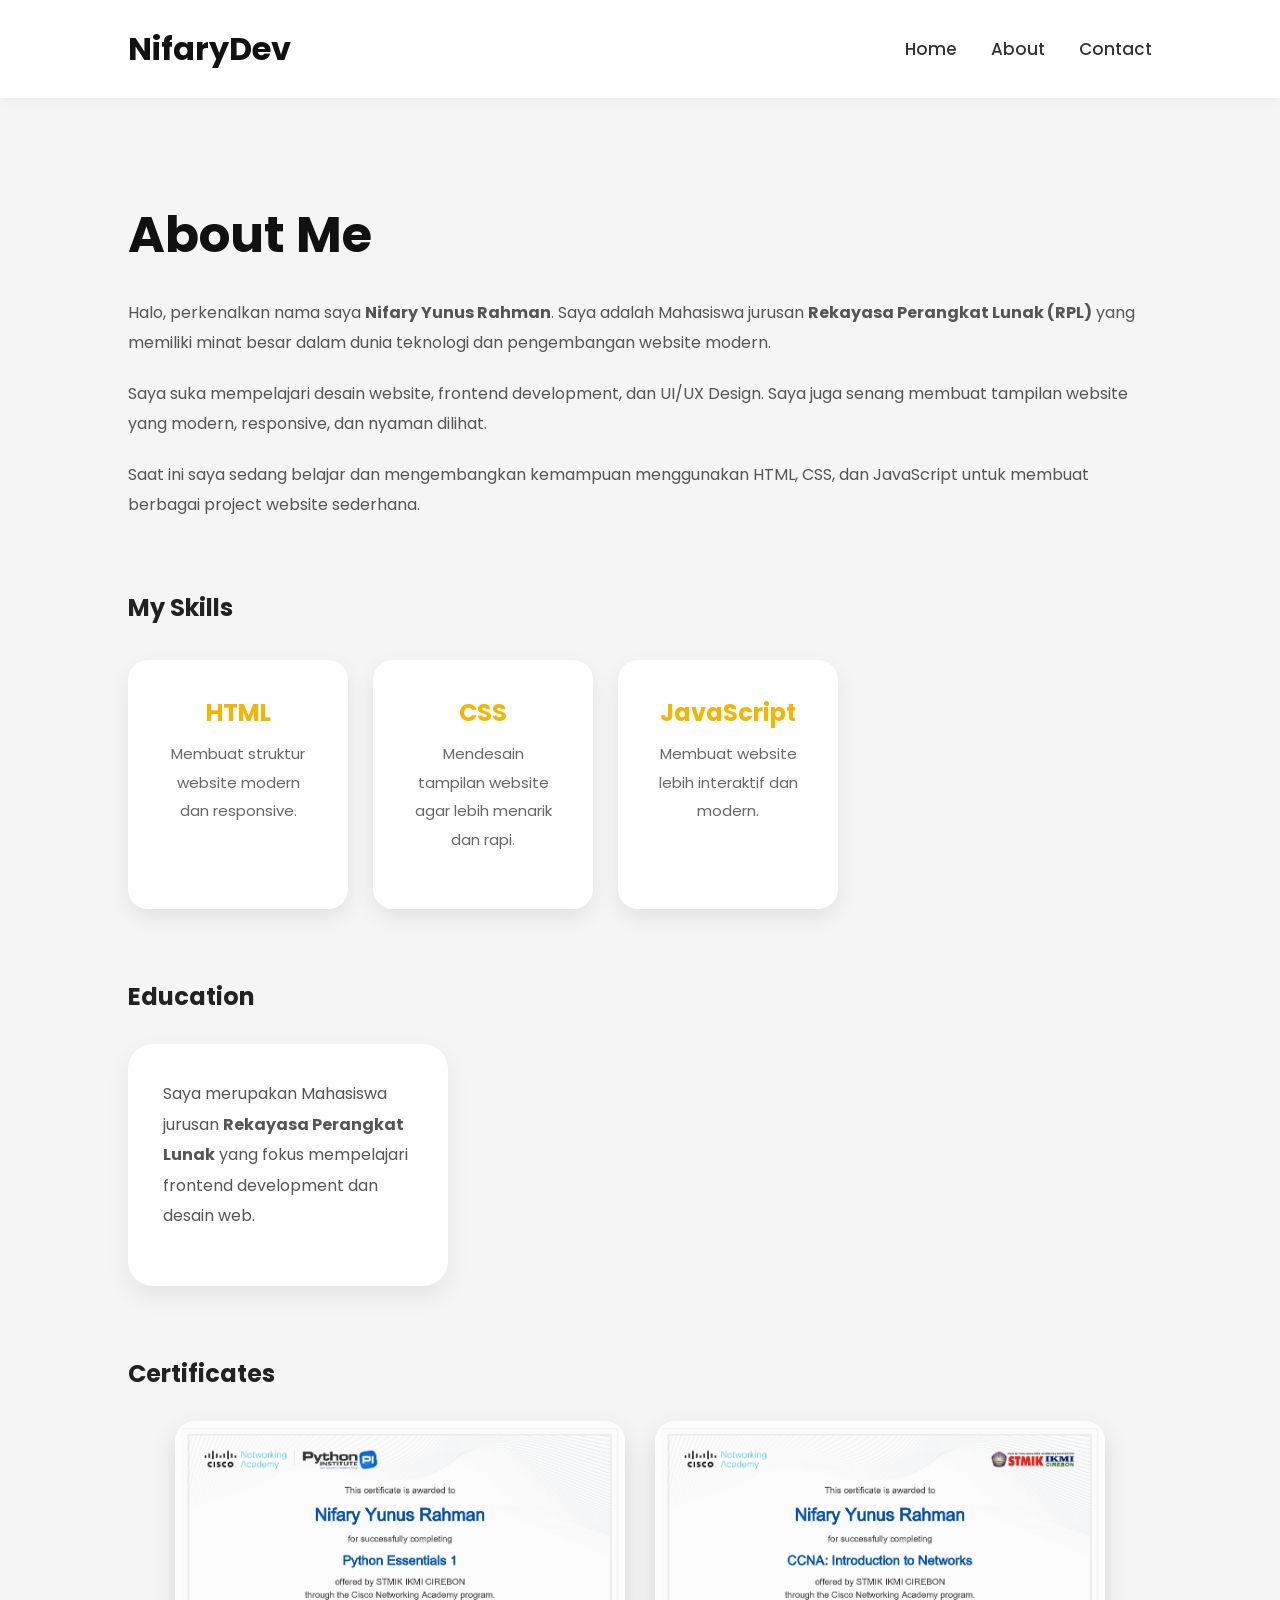
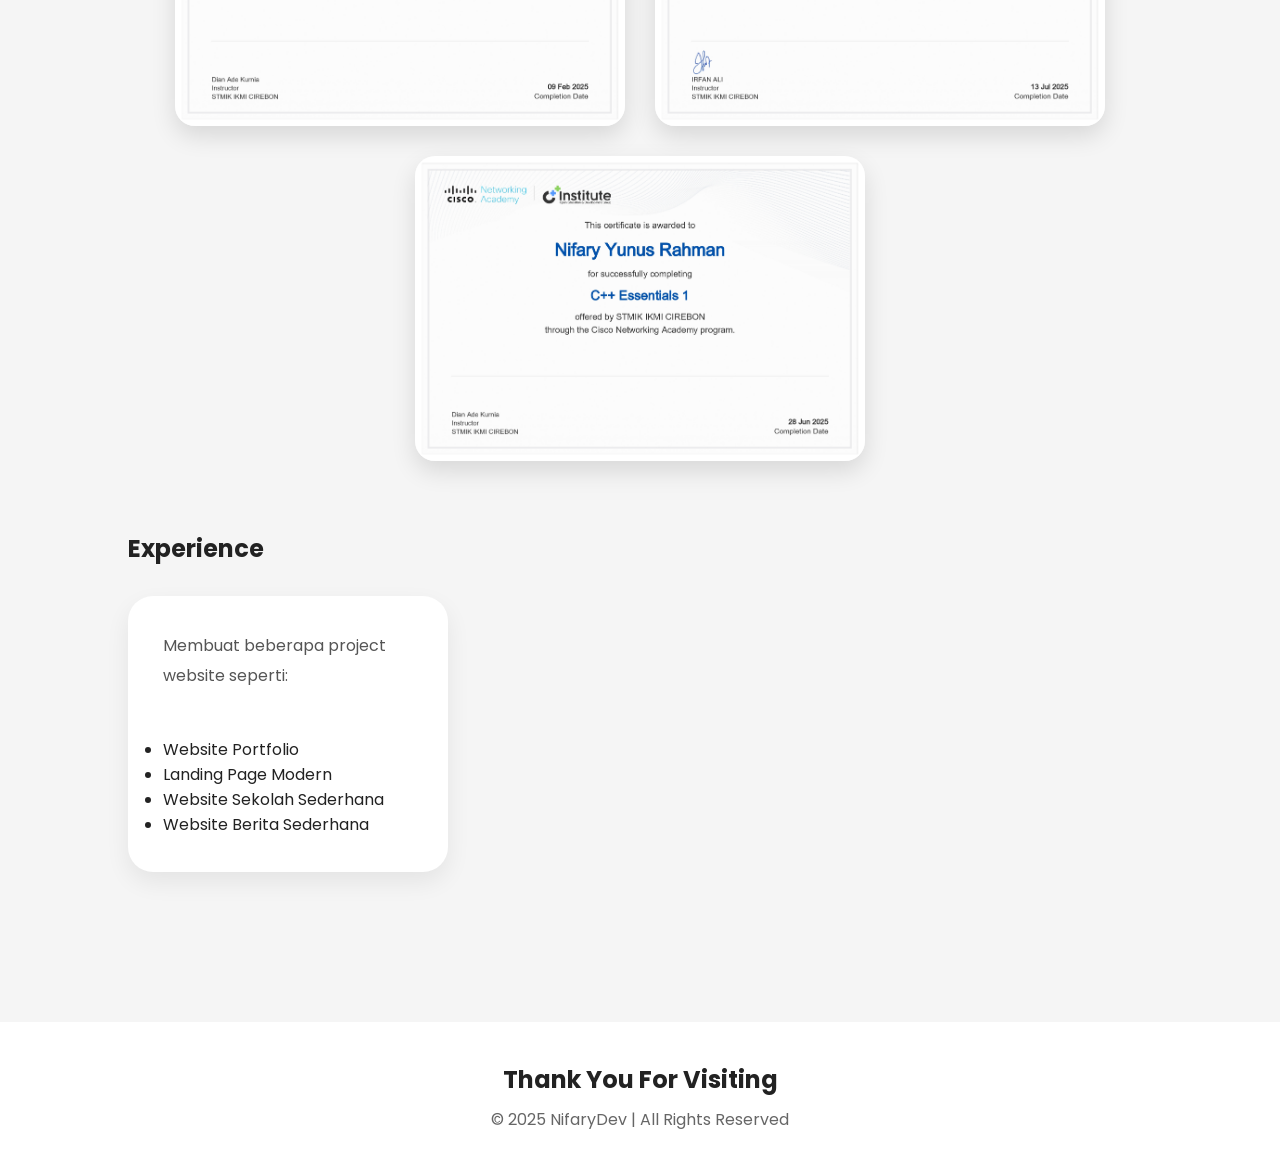
==== about.html @ db83219f "first commit" ====
<!DOCTYPE html>
<html lang="id">
<head>
  <meta charset="UTF-8">
  <meta name="viewport" content="width=device-width, initial-scale=1.0">

  <title>About | NifaryDev</title>

  <!-- CSS -->
  <link rel="stylesheet" href="css/style.css">

</head>

<body>

<!-- ================= HEADER ================= -->

<header>

  <div class="logo">
    NifaryDev
  </div>

  <nav>

    <a href="index.html">Home</a>

    <a href="about.html">About</a>

    <a href="contact.html">Contact</a>

  </nav>

</header>

<!-- ================= ABOUT SECTION ================= -->

<section class="page">

  <h1>About Me</h1>

  <p>
    Halo, perkenalkan nama saya
    <b>Nifary Yunus Rahman</b>.
    Saya adalah Mahasiswa jurusan
    <b>Rekayasa Perangkat Lunak (RPL)</b>
    yang memiliki minat besar dalam dunia
    teknologi dan pengembangan website modern.
  </p>

  <p>
    Saya suka mempelajari desain website,
    frontend development, dan UI/UX Design.
    Saya juga senang membuat tampilan website
    yang modern, responsive, dan nyaman dilihat.
  </p>

  <p>
    Saat ini saya sedang belajar dan
    mengembangkan kemampuan menggunakan
    HTML, CSS, dan JavaScript untuk membuat
    berbagai project website sederhana.
  </p>

  <!-- ================= SKILLS ================= -->

  <h2 class="sertifikat-title">
    My Skills
  </h2>

  <div class="skills">

    <div class="card">

      <h3>HTML</h3>

      <p>
        Membuat struktur website modern
        dan responsive.
      </p>

    </div>

    <div class="card">

      <h3>CSS</h3>

      <p>
        Mendesain tampilan website
        agar lebih menarik dan rapi.
      </p>

    </div>

    <div class="card">

      <h3>JavaScript</h3>

      <p>
        Membuat website lebih interaktif
        dan modern.
      </p>

    </div>

  </div>

  <!-- ================= EDUCATION ================= -->

  <h2 class="sertifikat-title">
    Education
  </h2>

  <div class="box">

    <p>
      Saya merupakan Mahasiswa jurusan
      <b>Rekayasa Perangkat Lunak</b>
      yang fokus mempelajari
      frontend development dan desain web.
    </p>

  </div>

  <!-- ================= CERTIFICATE ================= -->

  <h2 class="sertifikat-title">
    Certificates
  </h2>

  <div class="sertifikat">

    <img src="images/Python_Essentials_1_certificate.jpg" alt="Certificate 1">

    <img src="images/CCNA-_Introduction_to_Networks_certificate.jpg" alt="Certificate 2">

    <img src="images/C - _Essentials_1_certificate.jpg" alt="Certificate 3">

  </div>

  <!-- ================= EXPERIENCE ================= -->

  <h2 class="sertifikat-title">
    Experience
  </h2>

  <div class="box">

    <p>
      Membuat beberapa project website seperti:
    </p>

    <br>

    <ul>

      <li>Website Portfolio</li>

      <li>Landing Page Modern</li>

      <li>Website Sekolah Sederhana</li>

      <li>Website Berita Sederhana</li>

    </ul>

  </div>

</section>

<!-- ================= FOOTER ================= -->

<footer>

  <h3>Thank You For Visiting</h3>

  <p>
    © 2025 NifaryDev | All Rights Reserved
  </p>

</footer>

</body>
</html>
---- css/style.css ----
/* =========================
   GOOGLE FONT
========================= */

@import url('https://fonts.googleapis.com/css2?family=Poppins:wght@300;400;500;600;700&display=swap');

/* =========================
   RESET
========================= */

*{
  margin: 0;
  padding: 0;
  box-sizing: border-box;
}

/* =========================
   BODY
========================= */

body{
  font-family: 'Poppins', sans-serif;
  background: #f5f5f5;
  color: #222;
  overflow-x: hidden;
}

/* =========================
   NAVBAR
========================= */

header{
  width: 100%;
  padding: 25px 10%;
  display: flex;
  justify-content: space-between;
  align-items: center;
  background: rgba(255,255,255,0.95);
  backdrop-filter: blur(10px);
  position: sticky;
  top: 0;
  z-index: 1000;
  box-shadow: 0 2px 10px rgba(0,0,0,0.05);
}

/* LOGO */

.logo{
  font-size: 32px;
  font-weight: 700;
  color: #111;
}

/* NAVIGATION */

nav a{
  text-decoration: none;
  color: #333;
  margin-left: 30px;
  font-size: 17px;
  font-weight: 500;
  transition: 0.3s;
}

nav a:hover{
  color: #f4b400;
}

/* =========================
   HERO SECTION
========================= */

.hero{
  width: 100%;
  min-height: 100vh;
  display: flex;
  justify-content: center;
  align-items: center;
  gap: 80px;
  padding: 120px 10% 80px;
  flex-wrap: wrap;
}

/* =========================
   HERO IMAGE
========================= */

.hero-image{
  display: flex;
  justify-content: center;
  align-items: center;
}

/* PROFILE IMAGE */

.hero-image img{
  width: 320px;
  height: 320px;
  object-fit: cover;
  border-radius: 50%;
  border: 10px solid white;
  box-shadow:
  0 10px 30px rgba(0,0,0,0.12),
  0 0 25px rgba(244,180,0,0.15);
  transition: 0.4s;
}

.hero-image img:hover{
  transform: scale(1.05);
}

/* =========================
   HERO TEXT
========================= */

.hero-text{
  max-width: 560px;
}

/* SMALL TITLE */

.hero-text h4{
  font-size: 20px;
  color: #777;
  margin-bottom: 15px;
}

/* MAIN TITLE */

.hero-text h1{
  font-size: 52px;
  line-height: 1.3;
  margin-bottom: 20px;
  color: #111;
}

/* NAME COLOR */

.name{
  color: #f4b400;
}

/* SUBTITLE */

.hero-text h3{
  font-size: 30px;
  color: #555;
  margin-bottom: 25px;
  line-height: 1.5;
}

/* DESCRIPTION */

.hero-text p{
  font-size: 16px;
  line-height: 1.9;
  color: #444;
  margin-bottom: 18px;
}

/* =========================
   BUTTONS
========================= */

.buttons{
  display: flex;
  gap: 20px;
  margin-top: 35px;
  flex-wrap: wrap;
}

/* BUTTON */

.btn{
  width: 95px;
  height: 95px;
  border-radius: 50%;
  text-decoration: none;
  color: white;
  display: flex;
  justify-content: center;
  align-items: center;
  font-size: 14px;
  font-weight: 600;
  box-shadow: 0 8px 20px rgba(0,0,0,0.12);
  transition: 0.4s;
}

.btn:hover{
  transform: translateY(-10px);
}

/* BUTTON COLORS */

.yellow{
  background: #f4b400;
}

.green{
  background: #34a853;
}

.blue{
  background: #4285f4;
}

/* =========================
   ABOUT SHORT
========================= */

.about-short{
  width: 100%;
  padding: 80px 10%;
  display: flex;
  justify-content: center;
  gap: 30px;
  flex-wrap: wrap;
}

/* BOX */

.box{
  width: 320px;
  background: white;
  padding: 35px;
  border-radius: 25px;
  box-shadow: 0 10px 25px rgba(0,0,0,0.07);
  transition: 0.4s;
}

.box:hover{
  transform: translateY(-10px);
}

/* BOX TITLE */

.box h2{
  color: #f4b400;
  margin-bottom: 18px;
  font-size: 26px;
}

/* BOX TEXT */

.box p{
  color: #555;
  line-height: 1.8;
}

/* =========================
   ABOUT PAGE
========================= */

.page{
  padding: 100px 10%;
}

/* ABOUT TITLE */

.page h1{
  font-size: 50px;
  margin-bottom: 25px;
  color: #111;
}

/* ABOUT TEXT */

.page p{
  line-height: 1.9;
  margin-bottom: 20px;
  color: #555;
}

/* =========================
   SKILLS
========================= */

.skills{
  display: flex;
  gap: 25px;
  flex-wrap: wrap;
  margin-top: 35px;
}

/* SKILL CARD */

.card{
  width: 220px;
  background: white;
  padding: 35px;
  border-radius: 20px;
  text-align: center;
  box-shadow: 0 8px 20px rgba(0,0,0,0.08);
  transition: 0.4s;
}

.card:hover{
  transform: scale(1.05);
}

/* SKILL TITLE */

.card h3{
  color: #f4b400;
  font-size: 24px;
  margin-bottom: 10px;
}

/* SKILL TEXT */

.card p{
  font-size: 15px;
  color: #666;
}

/* =========================
   CERTIFICATE
========================= */

.sertifikat-title{
  margin-top: 70px;
  margin-bottom: 30px;
}

/* CERTIFICATE CONTAINER */

.sertifikat{
  display: flex;
  justify-content: center;
  gap: 30px;
  flex-wrap: wrap;
}

/* CERTIFICATE IMAGE */

.sertifikat img{
  width: 450px; /* Ukuran sudah diubah menjadi sedang (dari 700px) */
  max-width: 100%;
  border-radius: 20px;
  box-shadow: 0 10px 25px rgba(0,0,0,0.12);
  transition: 0.4s;
}

.sertifikat img:hover{
  transform: scale(1.02);
}

/* =========================
   CONTACT PAGE
========================= */

.contact-container{
  display: flex;
  gap: 25px;
  flex-wrap: wrap;
  margin-top: 30px;
}

/* CONTACT CARD */

.contact-card{
  width: 260px;
  background: white;
  padding: 35px;
  border-radius: 20px;
  text-align: center;
  box-shadow: 0 8px 20px rgba(0,0,0,0.08);
  transition: 0.4s;
}

.contact-card:hover{
  transform: translateY(-10px);
}

/* CONTACT TITLE */

.contact-card h2{
  color: #f4b400;
  margin-bottom: 15px;
}

/* CONTACT TEXT */

.contact-card p{
  color: #555;
  line-height: 1.8;
  font-size: 16px;
}

/* =========================
   FOOTER
========================= */

footer{
  background: white;
  text-align: center;
  padding: 40px;
  margin-top: 50px;
}

/* FOOTER TITLE */

footer h3{
  margin-bottom: 10px;
  font-size: 24px;
}

/* FOOTER TEXT */

footer p{
  color: #666;
}

/* =========================
   SMOOTH SCROLL
========================= */

html{
  scroll-behavior: smooth;
}

/* =========================
   RESPONSIVE
========================= */

@media(max-width: 768px){

  /* NAVBAR */
  header{
    flex-direction: column;
    gap: 20px;
  }

  nav{
    display: flex;
    gap: 18px;
  }

  nav a{
    margin-left: 0;
  }

  /* HERO */
  .hero{
    text-align: center;
    gap: 50px;
    padding-top: 140px;
  }

  /* IMAGE */
  .hero-image img{
    width: 250px;
    height: 250px;
  }

  /* TITLE */
  .hero-text h1{
    font-size: 38px;
  }

  /* SUBTITLE */
  .hero-text h3{
    font-size: 22px;
  }

  /* TEXT */
  .hero-text p{
    font-size: 15px;
  }

  /* BUTTON */
  .btn{
    width: 85px;
    height: 85px;
    font-size: 12px;
  }

  /* BUTTON POSITION */
  .buttons{
    justify-content: center;
  }

  /* CERTIFICATE */
  .sertifikat img{
    width: 100%;
    max-width: 100%;
  }

}
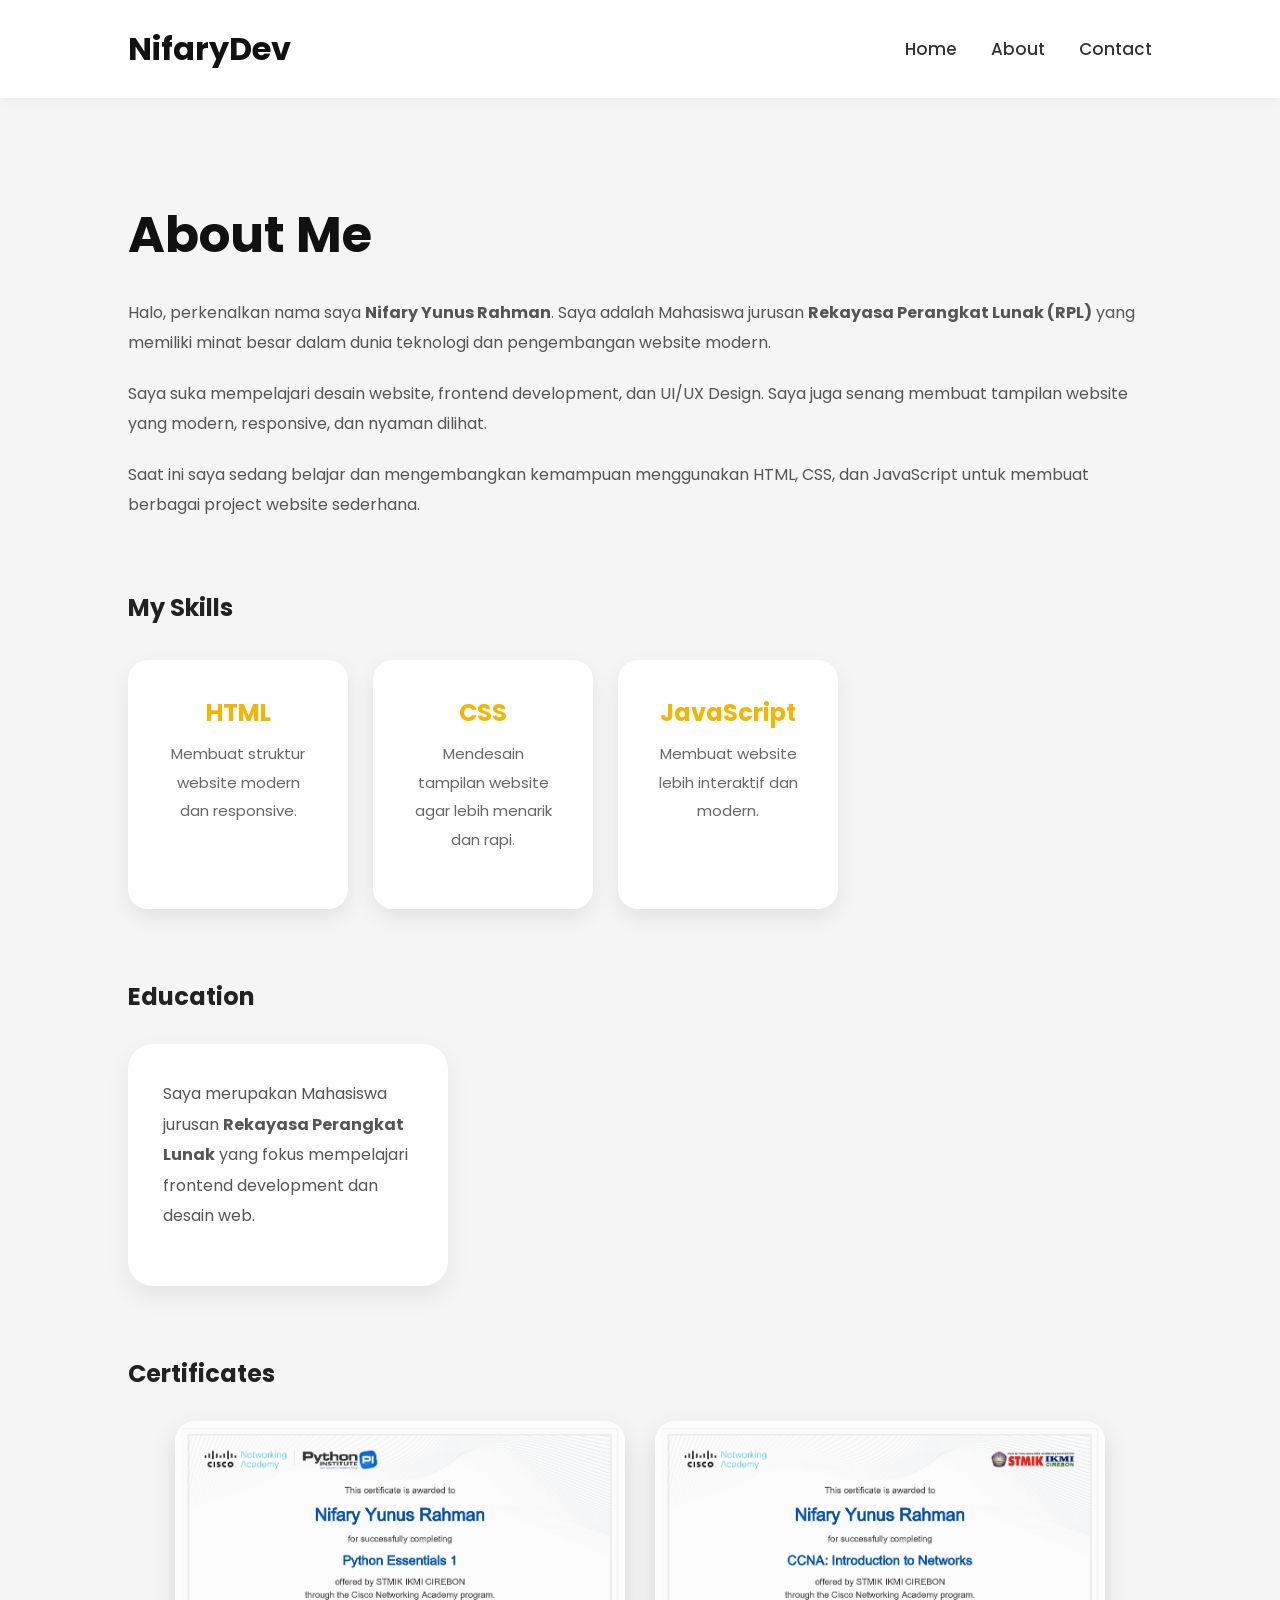
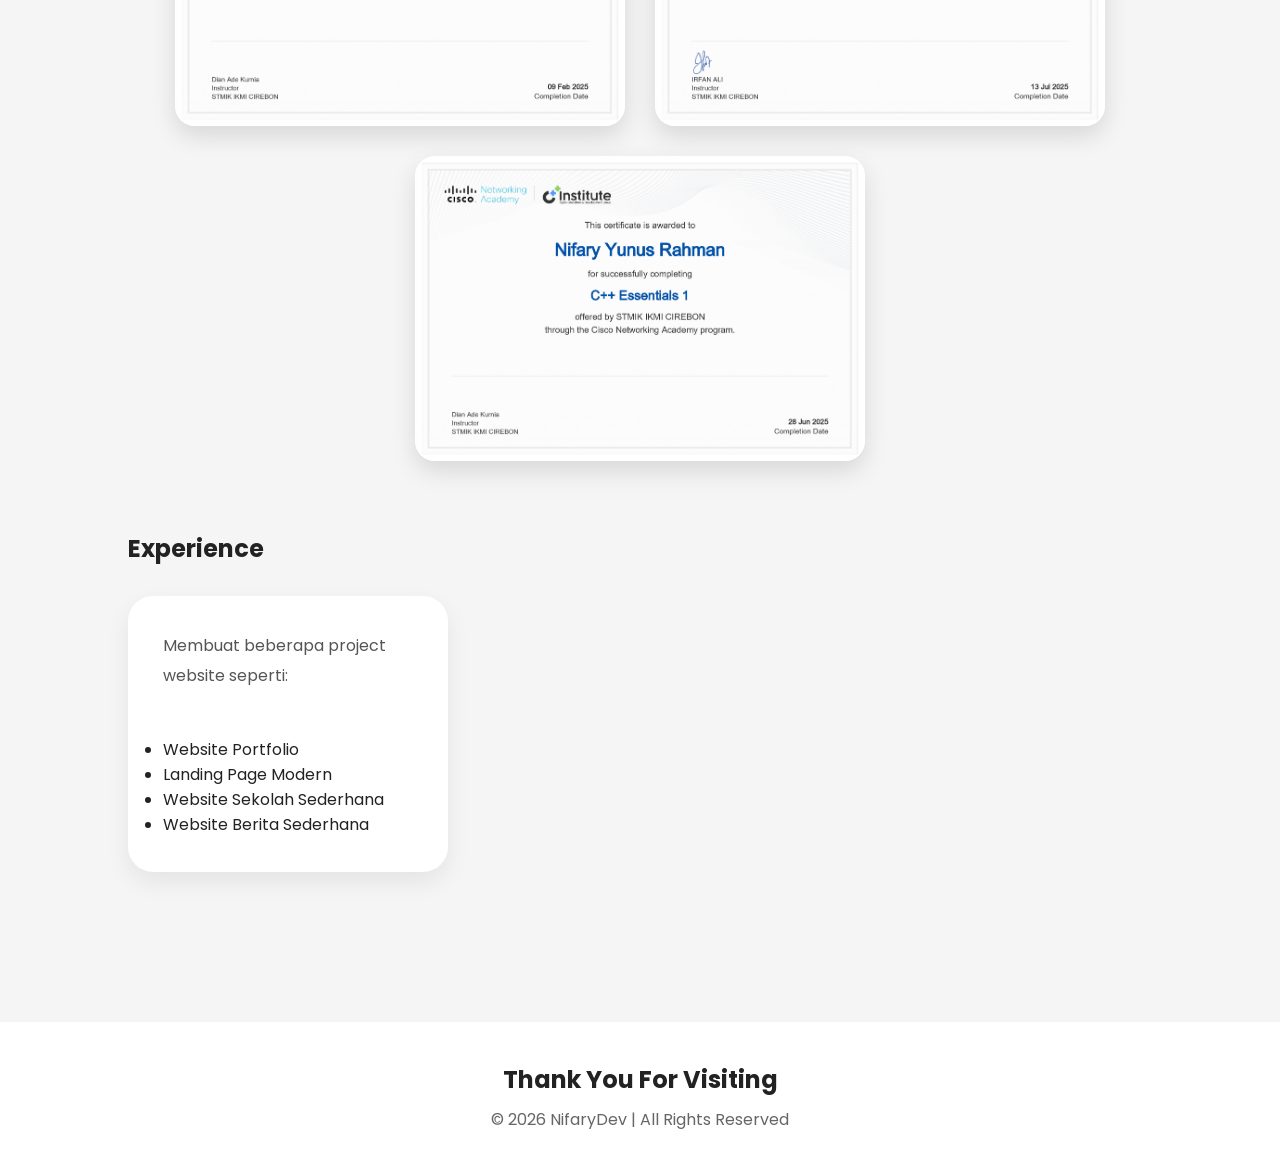
==== commit dc914ab9: "Update tahun" ====
--- a/about.html
+++ b/about.html
@@ -175,7 +175,7 @@
   <h3>Thank You For Visiting</h3>
 
   <p>
-    © 2025 NifaryDev | All Rights Reserved
+    © 2026 NifaryDev | All Rights Reserved
   </p>
 
 </footer>
